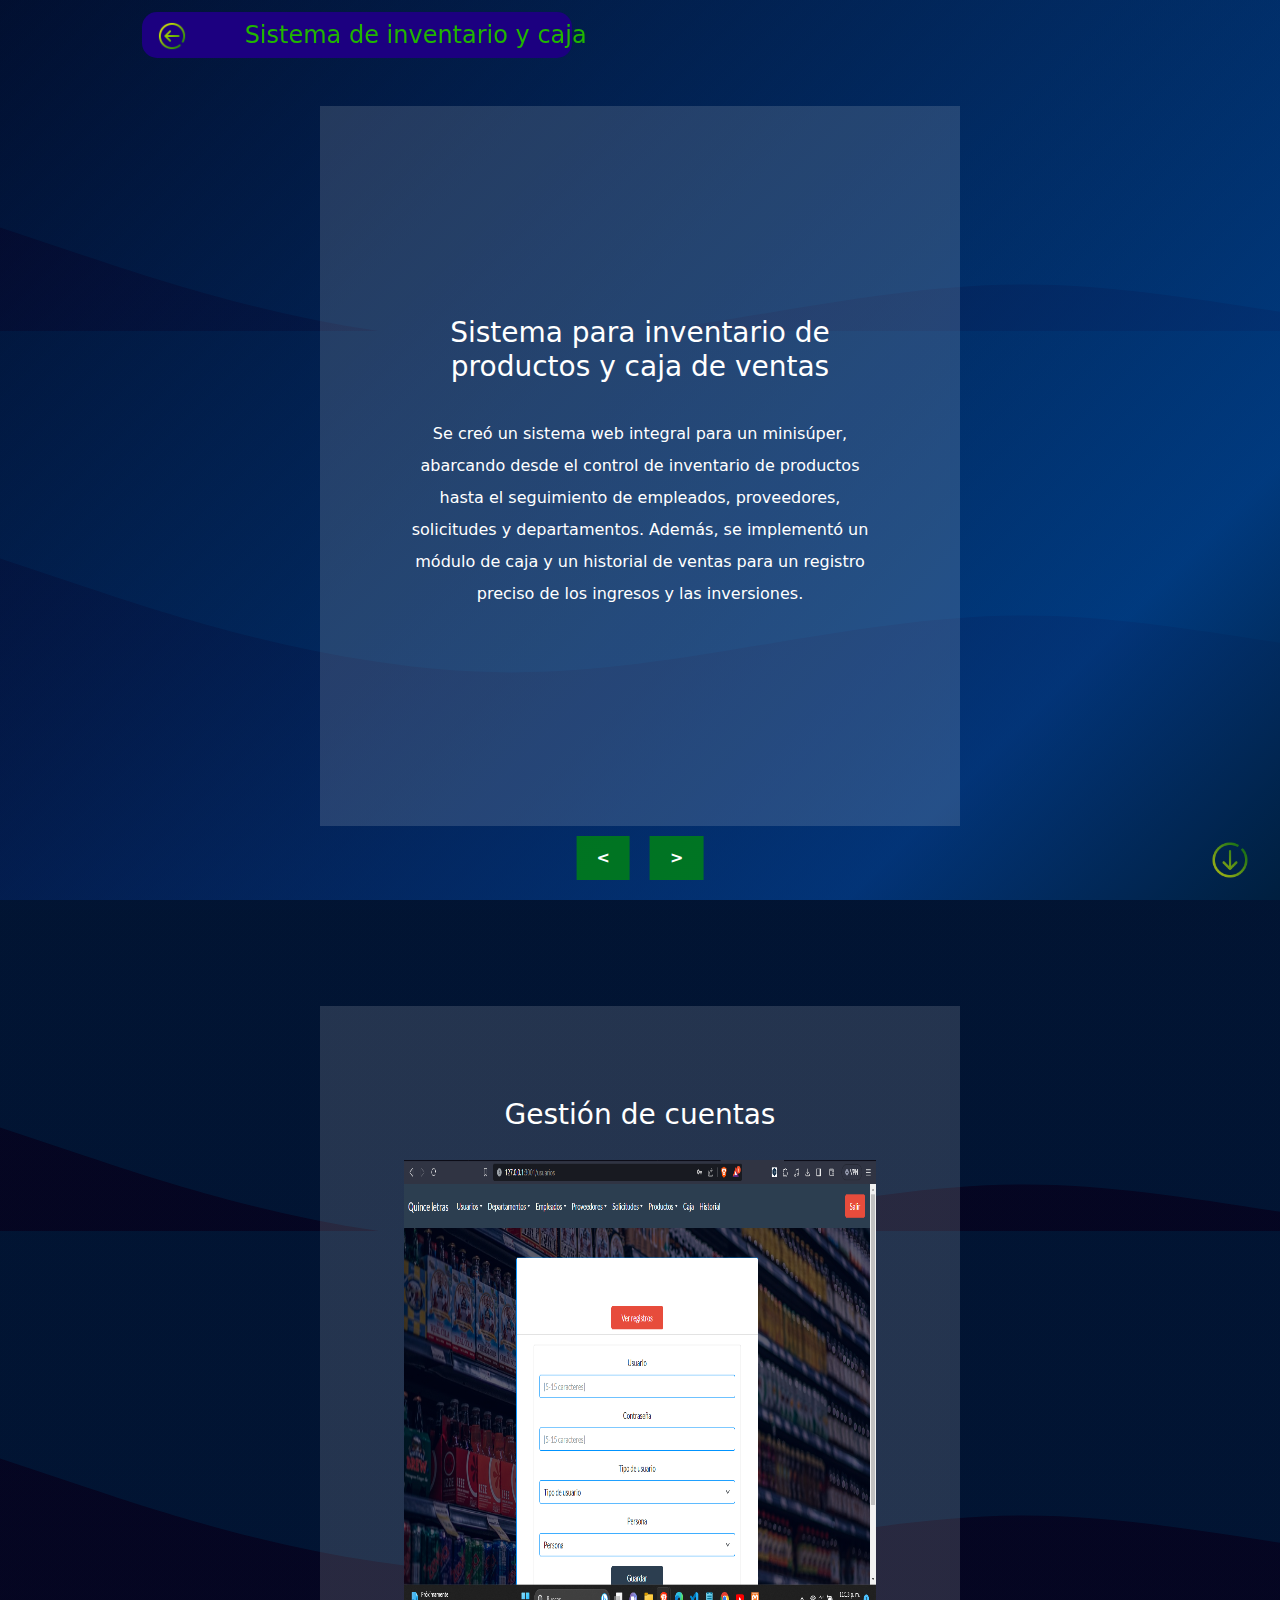
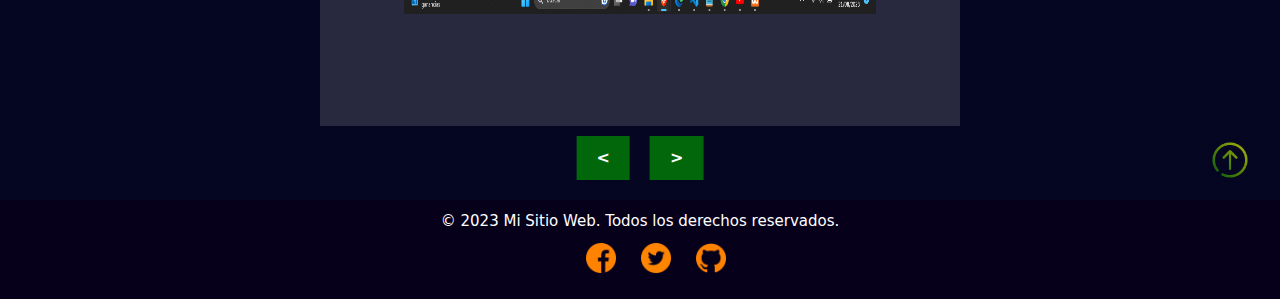
==== sis.html @ 86cc17b7 "Professional Portfolio" ====
<!DOCTYPE html>
<html lang="es">
<head>
    <meta charset="UTF-8">
    <meta name="viewport" content="width=device-width, initial-scale=1.0">
    <title>Mi Portafolio</title>
    <link rel="stylesheet" href="https://cdn.jsdelivr.net/npm/bootstrap@5.3.0/dist/css/bootstrap.min.css">
    <link rel="stylesheet" href="styles.css"> <!-- Agrega tus estilos personalizados aquí -->

</head>
<body>

    <nav class="navbar navbar-expand-lg navbar-dark fixed-top">
        <div class="container">
            <a class="navbar-brand navbar-brand2" href="index.html">
                <span class="navbar-toggler-icon custom-icon"></span>
                Sistema de inventario y caja 
            </a>
        </div>
    </nav>
    

<section id="app" class="py-5 about-sectionapp in-view">
    <!-- Tu contenido existente -->
    <div class="wave-container">
        <div class="wave-background"></div> <!-- Fondo vector ondulado -->
    </div>
    <div class="overlayapp mt-3 overlay-active" >
        <div class="overlay-contentapp">
            <div class="content-containerapp">
                <div class="content-rightapp">
                    <h3>Sistema para inventario de productos y caja de ventas</h3>
                    <p class="increased-line-height">
                        Se creó un sistema web integral para un minisúper, abarcando desde el control de inventario de productos hasta el seguimiento de empleados, proveedores, solicitudes y departamentos. Además, se implementó un módulo de caja y un historial de ventas para un registro preciso de los ingresos y las inversiones.
                    </p>                                          
                </div>
            </div>
        </div>
    </div>
    <div class="overlayapp mt-3" >
        <div class="overlay-contentapp">
            <div class="content-containerapp">
                <div class="content-rightapp">
                    <h3>¿Qué se usó en el desarrollo e implementación?</h3>
                    <ul class="increased-line-height">
                        <li>Lenguaje Python con framework flask</li>
                        <li>Pruebas de caja negra y caja blanca</li>
                        <li>Base de datos Mysql</li>
                        <li>Metodología Prototipo</li>
                        <li>IDE Visual Studio Code</li>
                    </ul>
                </div>                
            </div>
        </div>
    </div>
    <div class="overlayapp mt-3" >
        <div class="overlay-contentapp">
            <div class="content-containerapp">
                <div class="content-rightapp">
                    <h3>Funciones</h3>
                    <ul class="increased-line-height">
                        <li>Gestión de cuentas</li>
                        <li>Registro de productos, empleados, departamentos, proveedores y solicitudes.</li>
                        <li>Exportación de registros excel</li>
                        <li>Visualización en lista de registros</li>
                        <li>Caja de venta</li>
                        <li>Ticket de ventas PDF</li>
                        <li>Historial de ventas</li>
                    </ul>
                </div>                
            </div>
        </div>
    </div>
    <div class="scroll-icon">
        <a href="#galeria">
            <img src="images/bajar.png" alt="Icono de desplazamiento">
        </a>
    </div>
    <div class="overlay-navigation">
        <button class="overlay-button prev-button"><b><</b></button>
        <button class="overlay-button next-button"><b>></b></button>
    </div>
</section>



<section id="galeria" class="py-5 about-sectiongal in-view">
    <!-- Tu contenido existente -->
    <div class="wave-container">
        <div class="wave-background"></div> <!-- Fondo vector ondulado -->
    </div>
    <div class="overlaygal mt-3 overlay-activegal">
        <div class="overlay-contentgal">
            <h3>Gestión de cuentas</h3>
            <img src="images/cuentas.png" alt="Descripción de la imagen">
        </div>
    </div>
    <div class="overlaygal mt-3">
        <div class="overlay-contentgal">
            <h3>Registros</h3>
            <img src="images/registros.png" alt="Descripción de la imagen">
        </div>
    </div>
    <div class="overlaygal mt-3">
        <div class="overlay-contentgal">
            <h3>Exporta registros excel</h3>
            <img src="images/excel.png" alt="Descripción de la imagen">
        </div>
    </div>
    <div class="overlaygal mt-3">
        <div class="overlay-contentgal">
            <h3>Lista de registros</h3>
            <img src="images/lista.png" alt="Descripción de la imagen">
        </div>
    </div>
    <div class="overlaygal mt-3">
        <div class="overlay-contentgal">
            <h3>Caja de ventas</h3>
            <img src="images/caja.png" alt="Descripción de la imagen">
        </div>
    </div>
    <div class="overlaygal mt-3">
        <div class="overlay-contentgal">
            <h3>Ticket de venta</h3>
            <img src="images/ticket.png" alt="Descripción de la imagen">
        </div>
    </div>
    <div class="overlaygal mt-3">
        <div class="overlay-contentgal">
            <h3>Historial de ventas</h3>
            <img src="images/caja.png" alt="Descripción de la imagen">
        </div>
    </div>
    <div class="scroll-icon">
        <a href="#app">
            <img src="images/subir.png" alt="Icono de desplazamiento">
        </a>
    </div>
    <div class="overlay-navigation">
        <button class="overlay-button prev-button2"><b><</b></button>
        <button class="overlay-button next-button2"><b>></b></button>
    </div>
</section>




<footer>
    <div class="footer-content">
        <p>&copy; 2023 Mi Sitio Web. Todos los derechos reservados.</p>
        <ul class="social-links">
            <lo><a href="#"><img src="images/facebook2.png" alt="Facebook"></a></li>
            <lo><a href="#"><img src="images/gorjeo2.png" alt="Twitter"></a></li>
            <lo><a href="#"><img src="images/github2.png" alt="Instagram"></a></li>
        </ul>
    </div>
</footer>

<script src="https://cdn.jsdelivr.net/npm/bootstrap@5.3.0/dist/js/bootstrap.min.js"></script>
<script src="scriptsApp.js"></script> <!-- Agrega tus scripts personalizados aquí -->
</body>
</html>
---- styles.css ----
/* styles.css */
@import url('vector.css');
@import url('transi.css');
@import url('servicios.css');
@import url('habi.css');
@import url('proy.css');
@import url('contacto.css');
@import url('footer.css');
@import url('styleAM.css');
@import url('app.css');
@import url('gale.css');
@import url('sis.css');



/* Estilos para el fondo del menú de navegación cuando haces scroll */
.navbar-scrolled {
    background-image: linear-gradient(5deg, #f76816, #b30000); /* Cambia los colores del degradado según tu preferencia */
    transition: background-image 0.3s;
}


/* Agregar estilos para el navbar fijo en la parte superior */
.navbar {
    position: fixed;
    width: 100%;
    height: 70px;
}

/* Agregar color al texto del menú*/
.navbar-nav .nav-link {
    color: #ffffff; /* Cambia este valor al blanco deseado */
    font-size: 16px;
    position: relative;
    padding-bottom: 5px;
}

/* Tamaño de la letra del titulo */
.navbar-brand {
    font-size: 24px; /* Cambia este valor al tamaño de fuente deseado */
    margin-left: 60px;
}


/* Cambiar estilo de solo algunas palabras */
.navbar-brand::first-letter {
    font-size: 36px;
    font-weight: bold;
    color: var(--first-letter-color, #ff5e00); /* Utiliza la variable --first-letter-color */
}


.navbar-brand::nth-child(3) {
    font-style: italic;
}

.navbar-nav .nav-link::after {
    content: "";
    position: absolute;
    bottom: 0;
    left: 0;
    width: 100%;
    height: 2px; /* Altura de la línea */
    background-color: #ffffff; /* Color inicial de la línea */
    transform: scaleX(0); /* Inicialmente oculta la línea */
    transform-origin: bottom left;
    transition: transform 0.3s ease-in-out, background-color 0.3s ease-in-out; /* Transiciones para el efecto */
}

/* Cambiar el tamaño y color de la línea al pasar el mouse */
.navbar-nav .nav-link:hover {
    color: #ffffff; /* Cambiar color del texto al pasar el mouse */
    font-size: 20px;
}

.navbar-nav .nav-link:hover::after {
    transform: scaleX(1); /* Mostrar la línea al pasar el mouse */
    background-color: #ff5e00; /* Cambiar color de la línea al pasar el mouse */
}

/* Estilo para hacer que el contenido ocupe toda la pantalla */
html, body {
    height: 100%;
    margin: 0;
}

/* Estilo para el contenedor del contenido */
.container-fluid {
    min-height: 100vh;
    display: flex;
    justify-content: center;
    align-items: center;
    background-color: #001f3f;
    color: white;
}

/* Estilo para el contenido interno */
.content-inner {
    width: 100%;
    max-width: 800px;
    padding: 20px;
    text-align: left;
}

.content-text {
    font-size: 18px;
}

.content-title {
    font-size: 36px;
}

.btn {
    background: linear-gradient(135deg, #f76816, #b30000);
    border: none;
    color: white;
    padding: 10px 20px;
    font-size: 16px;
    font-weight: bold; /* Agrega esta línea para el texto en negritas */
    cursor: pointer;
    text-align: center;
    transition: background-color 0.3s ease-in-out, transform 0.3s ease-in-out;
}

/* Al pasar el mouse por encima */
.btn:hover {
    background: linear-gradient(135deg, #1a16f7, #ff0a0a); /* Cambia el color a naranja luminoso */
    transform: scale(1.1); /* Aumenta ligeramente el tamaño del botón */
}

/* Estilo del fondo con movimiento */
body {
    background-color: #06001b; /* Color de fondo azul marino */
    margin: 0; /* Asegura que no haya margen en el cuerpo */
    padding-top: 70px; /* Ajusta el valor para dejar espacio para el navbar */
    position: relative;
    z-index: 0;
    padding: 0;
    padding-top: 0;
}

/* Estilos para las figuras flotantes */
.floating-shapes-container {
    position: fixed;
    top: 0;
    left: 0;
    width: 100vw;
    height: 100vh;
    pointer-events: none;
    z-index: 1;
}

@keyframes floatAnimation {
    0%, 100% {
        transform: translateY(0) rotate(0deg);
    }
    25% {
        transform: translateY(-200px) rotate(45deg);
    }
    50% {
        transform: translateY(-400px) rotate(90deg);
    }
    75% {
        transform: translateY(-600px) rotate(135deg);
    }
}


.floating-shape {
    position: absolute;
    transform-origin: center;
    animation: floatAnimation 10s infinite;
}

.floating-circle {
    border-radius: 50%;
    background-color: transparent; /* Sin color de fondo */
    border: 1px solid white; /* Contorno blanco */
    width: 10px;
    height: 10px;
}

.floating-triangle {
    width: 0;
    height: 0;
    border-left: 10px solid transparent;
    border-right: 10px solid transparent;
    border-bottom: 20px solid rgba(255, 255, 255, 0.336);
    border-top: 0; /* Eliminar la propiedad border-top-color */
    transform-origin: center;
    animation: floatAnimation 10s infinite;
}



.floating-square {
    width: 10px;
    height: 10px;
    background-color: transparent; /* Sin color de fondo */
    border: 1px solid white; /* Contorno blanco */
}


@keyframes floatAnimation {
    0%, 100% {
        transform: translateY(0) rotate(0deg);
    }
    25% {
        transform: translateY(-200px) rotate(45deg);
    }
    50% {
        transform: translateY(-400px) rotate(90deg);
    }
    75% {
        transform: translateY(-600px) rotate(135deg);
    }
}

/* Asegura un espacio para las figuras flotantes sin afectar el scroll */
.content-container {
    padding-bottom: 100vh; /* Ajusta el valor según sea necesario */
}

/* Alinear div de presentación a la izquierda */
.left-aligned-container {
    position: absolute;
    top: 0;
    left: 0;
    width: 100%;
    height: 100%;
    display: flex;
    flex-direction: column;
    justify-content: center;
    align-items: flex-start;
    padding-left: 55px; /* Añade un margen izquierdo para que no quede pegado al borde */
    background-color: #06001b; /* Ajusta el color de fondo si lo necesitas */
    color: white; /* Ajusta el color del texto si lo necesitas */
    z-index: 1; /* Asegura que esté sobre las figuras flotantes */
}
/* Cambiar de tamaño a los parrafos*/
.par1 {
    font-size: 20px; /* Tamaño de letra para todas las etiquetas <p> */
    color: white; /* Color de letra */
    margin-bottom: 1rem; /* Espacio inferior entre párrafos */
}

.typed-text {
    font-size: 1.6em;
    background-image: linear-gradient(135deg, #ff3300, #ff944d);
    -webkit-background-clip: text;
    background-clip: text;
    color: transparent;
    animation: colorChange 2s infinite alternate;
}

.typed-line {
    display: inline-block;
    width: 2px;
    height: 1.2em;
    background-color: transparent;
    margin-right: 5px;
    animation: blink 0.7s infinite;
    animation: colorChange 2s infinite alternate;
}


@keyframes colorChange {
    0%, 100% {
        background-image: linear-gradient(135deg, #ff1100, #ff944d);
    }
    50% {
        background-image: linear-gradient(135deg, #ff944d, #ff1100);
    }
}



.typed-cursor {
    display: inline-block;
    width: 4px;
    height: 1.2em;
    background-color: rgb(212, 114, 2); /* Cambia el color según sea necesario */
    margin-left: 5px;
    animation: blink 0.7s infinite;
}


@keyframes blink {
    50% {
        opacity: 0;
    }
}
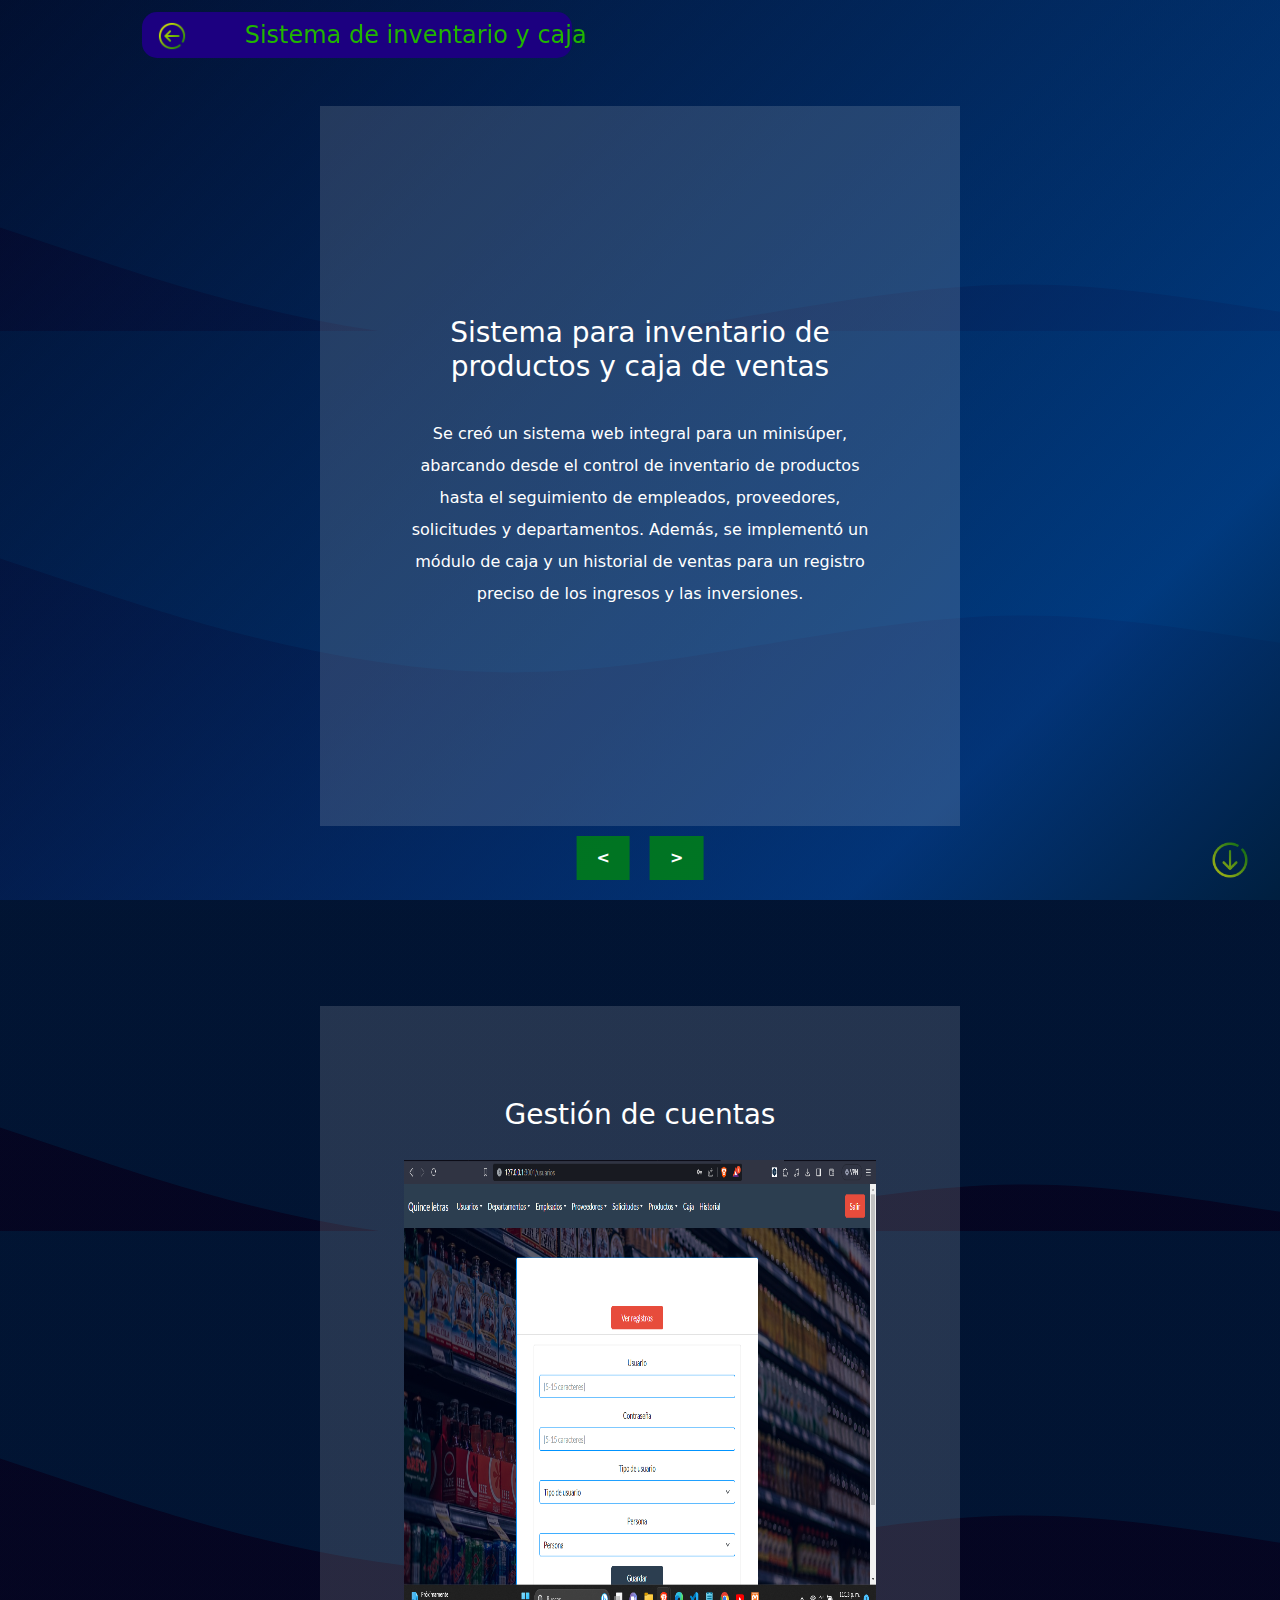
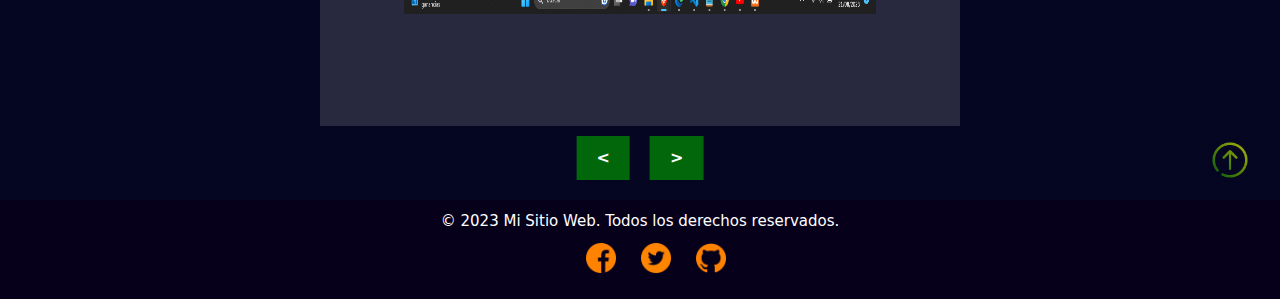
==== commit a78a8213: "Title sistema" ====
--- a/sis.html
+++ b/sis.html
@@ -14,8 +14,10 @@
         <div class="container">
             <a class="navbar-brand navbar-brand2" href="index.html">
                 <span class="navbar-toggler-icon custom-icon"></span>
-                Sistema de inventario y caja 
-            </a>
+                <span class="scrolling-text-container">
+                    <span class="scrolling-text">Sistema de inventario y caja</span>
+                </span>
+            </a>            
         </div>
     </nav>
     
--- a/styles.css
+++ b/styles.css
@@ -90,7 +90,6 @@
     display: flex;
     justify-content: center;
     align-items: center;
-    background-color: #001f3f;
     color: white;
 }
 
